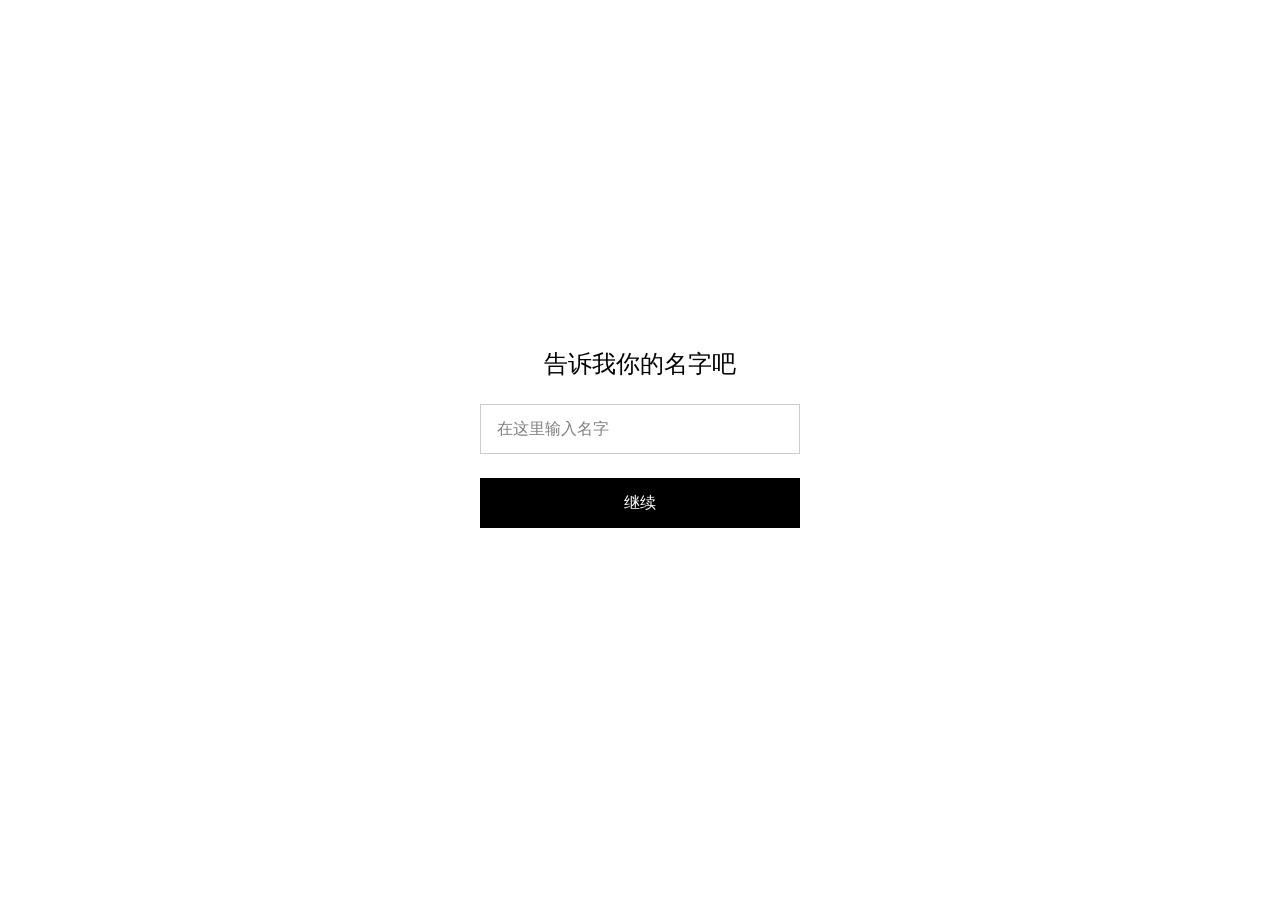
==== index.html @ 6f34867e "Add files via upload" ====
<!DOCTYPE html><html lang="zh-CN" class="T19VSG_variable _8Li5zG_variable h-full antialiased"><head><meta charSet="utf-8"/><meta name="viewport" content="width=device-width, initial-scale=1"/><link rel="preload" href="/_next/static/media/07a39a8a4660cc7c-s.p.0r6juujl39pe6.woff2" as="font" crossorigin="" type="font/woff2"/><link rel="preload" href="/_next/static/media/605ce01b664af129-s.p.0wgildi0cnwt9.woff2" as="font" crossorigin="" type="font/woff2"/><link rel="stylesheet" href="/_next/static/chunks/0nb10jjwovbdj.css" data-precedence="next"/><link rel="preload" as="script" fetchPriority="low" href="/_next/static/chunks/0j1we3cwg31qe.js"/><script src="/_next/static/chunks/1cuyxw6v18rxx.js" async=""></script><script src="/_next/static/chunks/39_j1bdzreq0m.js" async=""></script><script src="/_next/static/chunks/turbopack-2u1d16houkiyo.js" async=""></script><script src="/_next/static/chunks/3qfy96eoyh-ek.js" async=""></script><script src="/_next/static/chunks/3_pn-09oglh6g.js" async=""></script><title>一点纪念</title><meta name="description" content="一份小小的纪念。"/><link rel="icon" href="/favicon.ico?favicon.117ezoe8m31dk.ico" sizes="48x48" type="image/x-icon"/><meta name="next-size-adjust" content=""/><script src="/_next/static/chunks/0cz1d0mv5g_q7.js" noModule=""></script></head><body class="min-h-full flex flex-col"><div hidden=""><!--$--><!--/$--></div><main class="flex min-h-screen items-center justify-center bg-white px-6 text-black"><div class="flex w-full max-w-xs flex-col gap-6"><form class="flex flex-col gap-6"><h1 class="text-center text-2xl">告诉我你的名字吧</h1><input type="text" aria-label="你的名字" placeholder="在这里输入名字" class="w-full rounded-none border border-black/20 px-4 py-3 text-base" value=""/><button type="submit" class="border border-black bg-black px-4 py-3 text-base text-white">继续</button></form><p class="whitespace-pre-wrap text-base leading-8"></p></div></main><!--$--><!--/$--><script id="_R_">(globalThis["TURBOPACK"] || (globalThis["TURBOPACK"] = [])).push({"otherChunks":["static/chunks/0j1we3cwg31qe.js","static/chunks/1cuyxw6v18rxx.js","static/chunks/39_j1bdzreq0m.js"],"runtimeModuleIds":[94553]});</script><script src="/_next/static/chunks/0j1we3cwg31qe.js" async=""></script><script>(self.__next_f=self.__next_f||[]).push([0])</script><script>self.__next_f.push([1,"1:\"$Sreact.fragment\"\n2:\"/_next/static/chunks/3qfy96eoyh-ek.js\"\n3:I[39756,[\"$2\"],\"default\"]\n4:I[37457,[\"$2\"],\"default\"]\n6:I[47257,[\"$2\"],\"ClientPageRoot\"]\n7:\"/_next/static/chunks/3_pn-09oglh6g.js\"\n8:I[52683,[\"$2\",\"$7\"],\"default\"]\nb:I[97367,[\"$2\"],\"OutletBoundary\"]\nc:\"$Sreact.suspense\"\ne:\"ViewportBoundary\"\nf:I[97367,[\"$2\"],\"$e\"]\n11:\"MetadataBoundary\"\n12:I[97367,[\"$2\"],\"$11\"]\n14:I[68027,[\"$2\"],\"default\",1]\n:HL[\"/_next/static/chunks/0nb10jjwovbdj.css\",\"style\"]\n:HL[\"/_next/static/media/07a39a8a4660cc7c-s.p.0r6juujl39pe6.woff2\",\"font\",{\"crossOrigin\":\"\",\"type\":\"font/woff2\"}]\n:HL[\"/_next/static/media/605ce01b664af129-s.p.0wgildi0cnwt9.woff2\",\"font\",{\"crossOrigin\":\"\",\"type\":\"font/woff2\"}]\n5:[[\"children\",{\"s\":\"__PAGE__\",\"h\":512,\"d\":{\"r\":[\"$\",\"$1\",\"c\",{\"children\":[[\"$\",\"$L6\",null,{\"Component\":\"$8\",\"serverProvidedParams\":{\"searchParams\":{},\"params\":{},\"promises\":[\"$@9\",\"$@a\"]}}],[[\"$\",\"script\",\"script-0\",{\"src\":\"/_next/static/chunks/3_pn-09oglh6g.js\",\"async\":true,\"nonce\":\"$undefined\"}]],[\"$\",\"$Lb\",null,{\"children\":[\"$\",\"$c\",null,{\"name\":\"Next.MetadataOutlet\",\"children\":\"$@d\"}]}]]}],\"p\":false,\"v\":null}}]]\n0:{\"P\":null,\"c\":[\"\",\"\"],\"q\":\"\",\"i\":false,\"t\":{\"t\":{\"s\":\"\",\"h\":528,\"d\":{\"r\":[\"$\",\"$1\",\"c\",{\"children\":[[[\"$\",\"link\",\"0\",{\"rel\":\"stylesheet\",\"href\":\"/_next/static/chunks/0nb10jjwovbdj.css\",\"precedence\":\"next\",\"crossOrigin\":\"$undefined\",\"nonce\":\"$undefined\"}],[\"$\",\"script\",\"script-0\",{\"src\":\"/_next/static/chunks/3qfy96eoyh-ek.js\",\"async\":true,\"nonce\":\"$undefined\"}]],[\"$\",\"html\",null,{\"lang\":\"zh-CN\",\"className\":\"T19VSG_variable _8Li5zG_variable h-full antialiased\",\"children\":[\"$\",\"body\",null,{\"className\":\"min-h-full flex flex-col\",\"children\":[\"$\",\"$L3\",null,{\"parallelRouterKey\":\"children\",\"error\":\"$undefined\",\"errorStyles\":\"$undefined\",\"errorScripts\":\"$undefined\",\"template\":[\"$\",\"$L4\",null,{}],\"templateStyles\":\"$undefined\",\"templateScripts\":\"$undefined\",\"notFound\":[[[\"$\",\"title\",null,{\"children\":\"404: This page could not be found.\"}],[\"$\",\"div\",null,{\"style\":{\"fontFamily\":\"system-ui,\\\"Segoe UI\\\",Roboto,Helvetica,Arial,sans-serif,\\\"Apple Color Emoji\\\",\\\"Segoe UI Emoji\\\"\",\"height\":\"100vh\",\"textAlign\":\"center\",\"display\":\"flex\",\"flexDirection\":\"column\",\"alignItems\":\"center\",\"justifyContent\":\"center\"},\"children\":[\"$\",\"div\",null,{\"children\":[[\"$\",\"style\",null,{\"dangerouslySetInnerHTML\":{\"__html\":\"body{color:#000;background:#fff;margin:0}.next-error-h1{border-right:1px solid rgba(0,0,0,.3)}@media (prefers-color-scheme:dark){body{color:#fff;background:#000}.next-error-h1{border-right:1px solid rgba(255,255,255,.3)}}\"}}],[\"$\",\"h1\",null,{\"className\":\"next-error-h1\",\"style\":{\"display\":\"inline-block\",\"margin\":\"0 20px 0 0\",\"padding\":\"0 23px 0 0\",\"fontSize\":24,\"fontWeight\":500,\"verticalAlign\":\"top\",\"lineHeight\":\"49px\"},\"children\":404}],[\"$\",\"div\",null,{\"style\":{\"display\":\"inline-block\"},\"children\":[\"$\",\"h2\",null,{\"style\":{\"fontSize\":14,\"fontWeight\":400,\"lineHeight\":\"49px\",\"margin\":0},\"children\":\"This page could not be found.\"}]}]]}]}]],[]],\"forbidden\":\"$undefined\",\"unauthorized\":\"$undefined\"}]}]}]]}],\"p\":false,\"v\":null},\"c\":\"$Q5\"},\"h\":{\"r\":[\"$\",\"$1\",\"h\",{\"children\":[null,[\"$\",\"$Lf\",null,{\"children\":\"$L10\"}],[\"$\",\"$L12\",null,{\"children\":[[\"$\",\"div\",null,{\"hidden\":true,\"children\":[\"$\",\"$c\",null,{\"name\":\"Next.Metadata\",\"children\":\"$L13\"}]}],null]}],[\"$\",\"meta\",null,{\"name\":\"next-size-adjust\",\"content\":\"\"}]]}],\"p\":false,\"v\":null}},\"m\":\"$undefined\",\"G\":[\"$14\",[[\"$\",\"link\",\"0\",{\"rel\":\"stylesheet\",\"href\":\"/_next/static/chunks/0nb10jjwovbdj.css\",\"precedence\":\"next\",\"crossOrigin\":\"$undefined\",\"nonce\":\"$undefined\"}]]],\"S\":true,\"r\":\"$undefined\",\"s\":\"$undefined\",\"a\":\"$undefined\",\"l\":\"$undefined\",\"p\":\"$undefined\",\"d\":\"$undefined\",\"b\":\"Ra5jTIZ5QrJ4b23A9ahGa\"}\n9:{}\na:\"$5:0:1:d:r:props:children:0:props:serverProvidedParams:params\"\n10:[[\"$\",\"meta\",\"0\",{\"charSet\":\"utf-8\"}],[\"$\",\"meta\",\"1\",{\"name\":\"viewport\",\"content\":\"width=device-width, initial-scale=1\"}]]\n15:I[27201,[\"$2\"],\"IconMark\"]\nd:null\n13:[[\"$\",\"title\",\"0\",{\"children\":\"一点纪念\"}],[\"$\",\"meta\",\"1\",{\"name\":\"description\",\"content\":\"一份小小的纪念。\"}],[\"$\",\"link\",\"2\",{\"rel\":\"icon\",\"href\":\"/favicon.ico?favicon.117ezoe8m31dk.ico\",\"sizes\":\"48x48\",\"type\":\"image/x-icon\"}],[\"$\",\"$L15\",\"3\",{}]]\n"])</script></body></html>
---- _next/static/chunks/0nb10jjwovbdj.css ----
@font-face{font-family:Geist;font-style:normal;font-weight:100 900;font-display:swap;src:url(../media/4f6667dd39116621-s.3p2_lha1f2xer.woff2)format("woff2");unicode-range:U+460-52F,U+1C80-1C8A,U+20B4,U+2DE0-2DFF,U+A640-A69F,U+FE2E-FE2F}@font-face{font-family:Geist;font-style:normal;font-weight:100 900;font-display:swap;src:url(../media/07935285219a259d-s.1qq4vpdcun5oj.woff2)format("woff2");unicode-range:U+301,U+400-45F,U+490-491,U+4B0-4B1,U+2116}@font-face{font-family:Geist;font-style:normal;font-weight:100 900;font-display:swap;src:url(../media/f58031ded4338640-s.390ncx5urfkfu.woff2)format("woff2");unicode-range:U+102-103,U+110-111,U+128-129,U+168-169,U+1A0-1A1,U+1AF-1B0,U+300-301,U+303-304,U+308-309,U+323,U+329,U+1EA0-1EF9,U+20AB}@font-face{font-family:Geist;font-style:normal;font-weight:100 900;font-display:swap;src:url(../media/77814b00d5ca94a4-s.21jp631_3pja2.woff2)format("woff2");unicode-range:U+100-2BA,U+2BD-2C5,U+2C7-2CC,U+2CE-2D7,U+2DD-2FF,U+304,U+308,U+329,U+1D00-1DBF,U+1E00-1E9F,U+1EF2-1EFF,U+2020,U+20A0-20AB,U+20AD-20C4,U+2113,U+2C60-2C7F,U+A720-A7FF}@font-face{font-family:Geist;font-style:normal;font-weight:100 900;font-display:swap;src:url(../media/605ce01b664af129-s.p.0wgildi0cnwt9.woff2)format("woff2");unicode-range:U+??,U+131,U+152-153,U+2BB-2BC,U+2C6,U+2DA,U+2DC,U+304,U+308,U+329,U+2000-206F,U+20AC,U+2122,U+2191,U+2193,U+2212,U+2215,U+FEFF,U+FFFD}@font-face{font-family:Geist Fallback;src:local(Arial);ascent-override:95.94%;descent-override:28.16%;line-gap-override:0.0%;size-adjust:104.76%}.T19VSG_className{font-family:Geist,Geist Fallback;font-style:normal}.T19VSG_variable{--font-geist-sans:"Geist", "Geist Fallback"}
@font-face{font-family:Geist Mono;font-style:normal;font-weight:100 900;font-display:swap;src:url(../media/b0c6b664fd57c2c6-s.31988l_ccedte.woff2)format("woff2");unicode-range:U+460-52F,U+1C80-1C8A,U+20B4,U+2DE0-2DFF,U+A640-A69F,U+FE2E-FE2F}@font-face{font-family:Geist Mono;font-style:normal;font-weight:100 900;font-display:swap;src:url(../media/6e342921ee4dcd9d-s.2tuy5pz7dlieh.woff2)format("woff2");unicode-range:U+301,U+400-45F,U+490-491,U+4B0-4B1,U+2116}@font-face{font-family:Geist Mono;font-style:normal;font-weight:100 900;font-display:swap;src:url(../media/2bb852295097cd96-s.2dbetqa9o8jxf.woff2)format("woff2");unicode-range:U+2000-2001,U+2004-2008,U+200A,U+23B8-23BD,U+2500-259F}@font-face{font-family:Geist Mono;font-style:normal;font-weight:100 900;font-display:swap;src:url(../media/9eb5a876700c0028-s.1uyisp29ctx0d.woff2)format("woff2");unicode-range:U+102-103,U+110-111,U+128-129,U+168-169,U+1A0-1A1,U+1AF-1B0,U+300-301,U+303-304,U+308-309,U+323,U+329,U+1EA0-1EF9,U+20AB}@font-face{font-family:Geist Mono;font-style:normal;font-weight:100 900;font-display:swap;src:url(../media/2a04751c893bf294-s.1rgnod-3esatf.woff2)format("woff2");unicode-range:U+100-2BA,U+2BD-2C5,U+2C7-2CC,U+2CE-2D7,U+2DD-2FF,U+304,U+308,U+329,U+1D00-1DBF,U+1E00-1E9F,U+1EF2-1EFF,U+2020,U+20A0-20AB,U+20AD-20C4,U+2113,U+2C60-2C7F,U+A720-A7FF}@font-face{font-family:Geist Mono;font-style:normal;font-weight:100 900;font-display:swap;src:url(../media/07a39a8a4660cc7c-s.p.0r6juujl39pe6.woff2)format("woff2");unicode-range:U+??,U+131,U+152-153,U+2BB-2BC,U+2C6,U+2DA,U+2DC,U+304,U+308,U+329,U+2000-206F,U+20AC,U+2122,U+2191,U+2193,U+2212,U+2215,U+FEFF,U+FFFD}@font-face{font-family:Geist Mono Fallback;src:local(Arial);ascent-override:74.67%;descent-override:21.92%;line-gap-override:0.0%;size-adjust:134.59%}._8Li5zG_className{font-family:Geist Mono,Geist Mono Fallback;font-style:normal}._8Li5zG_variable{--font-geist-mono:"Geist Mono", "Geist Mono Fallback"}
@layer properties{@supports (((-webkit-hyphens:none)) and (not (margin-trim:inline))) or ((-moz-orient:inline) and (not (color:rgb(from red r g b)))){*,:before,:after,::backdrop{--tw-border-style:solid;--tw-leading:initial}}}@layer theme{:root,:host{--color-black:#000;--color-white:#fff;--spacing:.25rem;--container-xs:20rem;--text-base:1rem;--text-base--line-height:calc(1.5 / 1);--text-2xl:1.5rem;--text-2xl--line-height:calc(2 / 1.5);--default-font-family:var(--font-geist-sans);--default-mono-font-family:var(--font-geist-mono)}}@layer base{*,:after,:before,::backdrop{box-sizing:border-box;border:0 solid;margin:0;padding:0}::file-selector-button{box-sizing:border-box;border:0 solid;margin:0;padding:0}html,:host{-webkit-text-size-adjust:100%;tab-size:4;line-height:1.5;font-family:var(--default-font-family,-apple-system, BlinkMacSystemFont, "Segoe UI", Roboto, "Helvetica Neue", "Noto Sans", Arial, sans-serif, "Apple Color Emoji", "Segoe UI Emoji", "Segoe UI Symbol", "Noto Color Emoji");font-feature-settings:var(--default-font-feature-settings,normal);font-variation-settings:var(--default-font-variation-settings,normal);-webkit-tap-highlight-color:transparent}hr{height:0;color:inherit;border-top-width:1px}abbr:where([title]){-webkit-text-decoration:underline dotted;text-decoration:underline dotted}h1,h2,h3,h4,h5,h6{font-size:inherit;font-weight:inherit}a{color:inherit;-webkit-text-decoration:inherit;-webkit-text-decoration:inherit;-webkit-text-decoration:inherit;-webkit-text-decoration:inherit;text-decoration:inherit}b,strong{font-weight:bolder}code,kbd,samp,pre{font-family:var(--default-mono-font-family,ui-monospace, SFMono-Regular, Menlo, Monaco, Consolas, "Liberation Mono", "Courier New", monospace);font-feature-settings:var(--default-mono-font-feature-settings,normal);font-variation-settings:var(--default-mono-font-variation-settings,normal);font-size:1em}small{font-size:80%}sub,sup{vertical-align:baseline;font-size:75%;line-height:0;position:relative}sub{bottom:-.25em}sup{top:-.5em}table{text-indent:0;border-color:inherit;border-collapse:collapse}:-moz-focusring:where(:not(iframe)){outline:auto}progress{vertical-align:baseline}summary{display:list-item}ol,ul,menu{list-style:none}img,svg,video,canvas,audio,iframe,embed,object{vertical-align:middle;display:block}img,video{max-width:100%;height:auto}button,input,select,optgroup,textarea{font:inherit;font-feature-settings:inherit;font-variation-settings:inherit;letter-spacing:inherit;color:inherit;opacity:1;background-color:#0000;border-radius:0}::file-selector-button{font:inherit;font-feature-settings:inherit;font-variation-settings:inherit;letter-spacing:inherit;color:inherit;opacity:1;background-color:#0000;border-radius:0}:where(select:is([multiple],[size])) optgroup{font-weight:bolder}:where(select:is([multiple],[size])) optgroup option{padding-inline-start:20px}::file-selector-button{margin-inline-end:4px}::placeholder{opacity:1}@supports (not ((-webkit-appearance:-apple-pay-button))) or (contain-intrinsic-size:1px){::placeholder{color:currentColor}@supports (color:color-mix(in lab, red, red)){::placeholder{color:color-mix(in oklab, currentcolor 50%, transparent)}}}textarea{resize:vertical}::-webkit-search-decoration{-webkit-appearance:none}::-webkit-date-and-time-value{min-height:1lh;text-align:inherit}::-webkit-datetime-edit{display:inline-flex}::-webkit-datetime-edit-fields-wrapper{padding:0}::-webkit-datetime-edit{padding-block:0}::-webkit-datetime-edit-year-field{padding-block:0}::-webkit-datetime-edit-month-field{padding-block:0}::-webkit-datetime-edit-day-field{padding-block:0}::-webkit-datetime-edit-hour-field{padding-block:0}::-webkit-datetime-edit-minute-field{padding-block:0}::-webkit-datetime-edit-second-field{padding-block:0}::-webkit-datetime-edit-millisecond-field{padding-block:0}::-webkit-datetime-edit-meridiem-field{padding-block:0}::-webkit-calendar-picker-indicator{line-height:1}:-moz-ui-invalid{box-shadow:none}button,input:where([type=button],[type=reset],[type=submit]){appearance:button}::file-selector-button{appearance:button}::-webkit-inner-spin-button{height:auto}::-webkit-outer-spin-button{height:auto}[hidden]:where(:not([hidden=until-found])){display:none!important}}@layer components;@layer utilities{.flex{display:flex}.h-full{height:100%}.min-h-full{min-height:100%}.min-h-screen{min-height:100vh}.w-full{width:100%}.max-w-xs{max-width:var(--container-xs)}.flex-col{flex-direction:column}.items-center{align-items:center}.justify-center{justify-content:center}.gap-6{gap:calc(var(--spacing) * 6)}.rounded-none{border-radius:0}.border{border-style:var(--tw-border-style);border-width:1px}.border-black{border-color:var(--color-black)}.border-black\/20{border-color:#0003}@supports (color:color-mix(in lab, red, red)){.border-black\/20{border-color:color-mix(in oklab, var(--color-black) 20%, transparent)}}.bg-black{background-color:var(--color-black)}.bg-white{background-color:var(--color-white)}.px-4{padding-inline:calc(var(--spacing) * 4)}.px-6{padding-inline:calc(var(--spacing) * 6)}.py-3{padding-block:calc(var(--spacing) * 3)}.text-center{text-align:center}.text-2xl{font-size:var(--text-2xl);line-height:var(--tw-leading,var(--text-2xl--line-height))}.text-base{font-size:var(--text-base);line-height:var(--tw-leading,var(--text-base--line-height))}.leading-8{--tw-leading:calc(var(--spacing) * 8);line-height:calc(var(--spacing) * 8)}.whitespace-pre-wrap{white-space:pre-wrap}.text-black{color:var(--color-black)}.text-white{color:var(--color-white)}.antialiased{-webkit-font-smoothing:antialiased;-moz-osx-font-smoothing:grayscale}}:root{--background:#fff;--foreground:#171717}@media (prefers-color-scheme:dark){:root{--background:#0a0a0a;--foreground:#ededed}}body{background:var(--background);color:var(--foreground);font-family:Arial,Helvetica,sans-serif}@property --tw-border-style{syntax:"*";inherits:false;initial-value:solid}@property --tw-leading{syntax:"*";inherits:false}
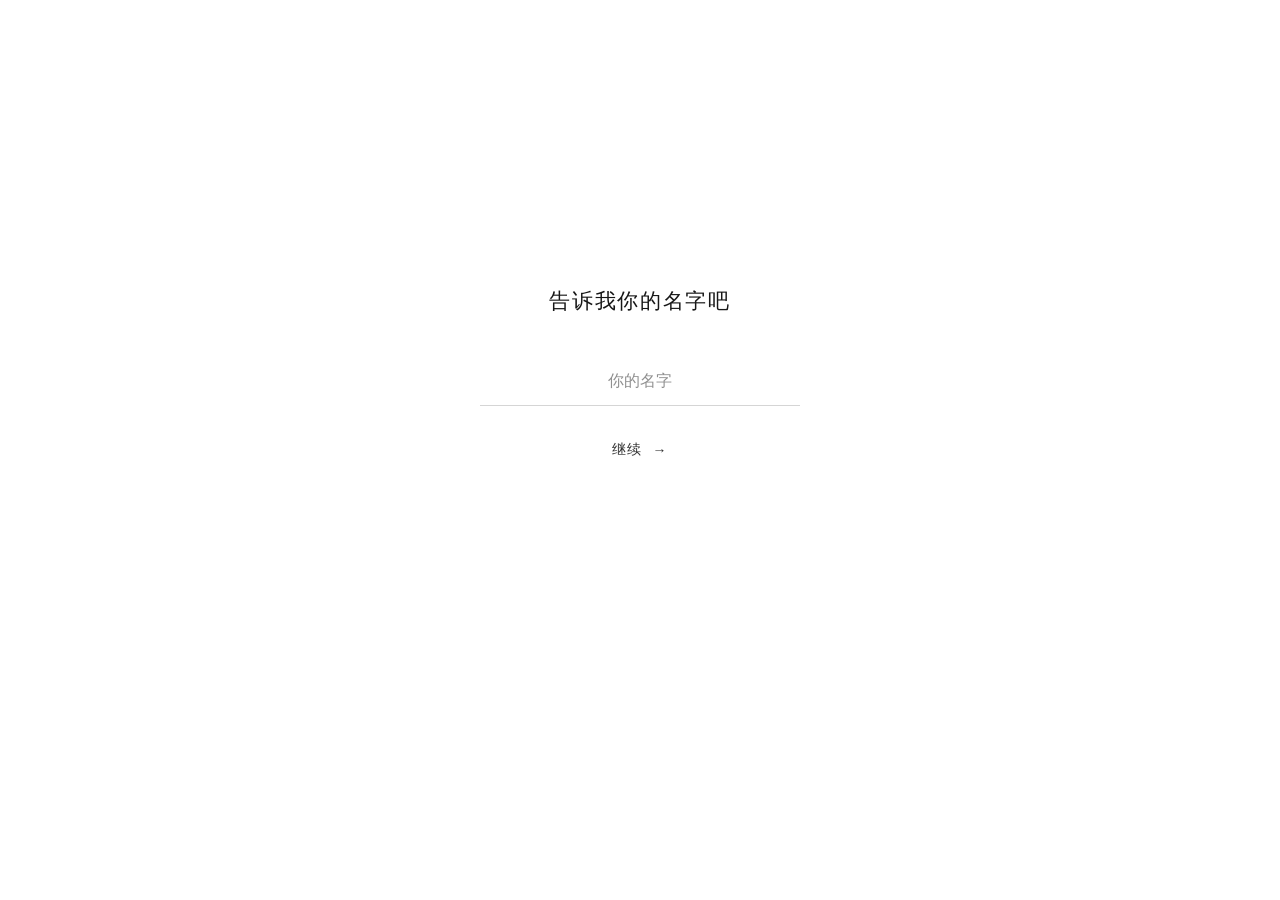
==== commit d59d467c: "Update letter and Duomi surprise" ====
--- a/index.html
+++ b/index.html
@@ -1 +1 @@
-<!DOCTYPE html><html lang="zh-CN" class="T19VSG_variable _8Li5zG_variable h-full antialiased"><head><meta charSet="utf-8"/><meta name="viewport" content="width=device-width, initial-scale=1"/><link rel="preload" href="/_next/static/media/07a39a8a4660cc7c-s.p.0r6juujl39pe6.woff2" as="font" crossorigin="" type="font/woff2"/><link rel="preload" href="/_next/static/media/605ce01b664af129-s.p.0wgildi0cnwt9.woff2" as="font" crossorigin="" type="font/woff2"/><link rel="stylesheet" href="/_next/static/chunks/0nb10jjwovbdj.css" data-precedence="next"/><link rel="preload" as="script" fetchPriority="low" href="/_next/static/chunks/0j1we3cwg31qe.js"/><script src="/_next/static/chunks/1cuyxw6v18rxx.js" async=""></script><script src="/_next/static/chunks/39_j1bdzreq0m.js" async=""></script><script src="/_next/static/chunks/turbopack-2u1d16houkiyo.js" async=""></script><script src="/_next/static/chunks/3qfy96eoyh-ek.js" async=""></script><script src="/_next/static/chunks/3_pn-09oglh6g.js" async=""></script><title>一点纪念</title><meta name="description" content="一份小小的纪念。"/><link rel="icon" href="/favicon.ico?favicon.117ezoe8m31dk.ico" sizes="48x48" type="image/x-icon"/><meta name="next-size-adjust" content=""/><script src="/_next/static/chunks/0cz1d0mv5g_q7.js" noModule=""></script></head><body class="min-h-full flex flex-col"><div hidden=""><!--$--><!--/$--></div><main class="flex min-h-screen items-center justify-center bg-white px-6 text-black"><div class="flex w-full max-w-xs flex-col gap-6"><form class="flex flex-col gap-6"><h1 class="text-center text-2xl">告诉我你的名字吧</h1><input type="text" aria-label="你的名字" placeholder="在这里输入名字" class="w-full rounded-none border border-black/20 px-4 py-3 text-base" value=""/><button type="submit" class="border border-black bg-black px-4 py-3 text-base text-white">继续</button></form><p class="whitespace-pre-wrap text-base leading-8"></p></div></main><!--$--><!--/$--><script id="_R_">(globalThis["TURBOPACK"] || (globalThis["TURBOPACK"] = [])).push({"otherChunks":["static/chunks/0j1we3cwg31qe.js","static/chunks/1cuyxw6v18rxx.js","static/chunks/39_j1bdzreq0m.js"],"runtimeModuleIds":[94553]});</script><script src="/_next/static/chunks/0j1we3cwg31qe.js" async=""></script><script>(self.__next_f=self.__next_f||[]).push([0])</script><script>self.__next_f.push([1,"1:\"$Sreact.fragment\"\n2:\"/_next/static/chunks/3qfy96eoyh-ek.js\"\n3:I[39756,[\"$2\"],\"default\"]\n4:I[37457,[\"$2\"],\"default\"]\n6:I[47257,[\"$2\"],\"ClientPageRoot\"]\n7:\"/_next/static/chunks/3_pn-09oglh6g.js\"\n8:I[52683,[\"$2\",\"$7\"],\"default\"]\nb:I[97367,[\"$2\"],\"OutletBoundary\"]\nc:\"$Sreact.suspense\"\ne:\"ViewportBoundary\"\nf:I[97367,[\"$2\"],\"$e\"]\n11:\"MetadataBoundary\"\n12:I[97367,[\"$2\"],\"$11\"]\n14:I[68027,[\"$2\"],\"default\",1]\n:HL[\"/_next/static/chunks/0nb10jjwovbdj.css\",\"style\"]\n:HL[\"/_next/static/media/07a39a8a4660cc7c-s.p.0r6juujl39pe6.woff2\",\"font\",{\"crossOrigin\":\"\",\"type\":\"font/woff2\"}]\n:HL[\"/_next/static/media/605ce01b664af129-s.p.0wgildi0cnwt9.woff2\",\"font\",{\"crossOrigin\":\"\",\"type\":\"font/woff2\"}]\n5:[[\"children\",{\"s\":\"__PAGE__\",\"h\":512,\"d\":{\"r\":[\"$\",\"$1\",\"c\",{\"children\":[[\"$\",\"$L6\",null,{\"Component\":\"$8\",\"serverProvidedParams\":{\"searchParams\":{},\"params\":{},\"promises\":[\"$@9\",\"$@a\"]}}],[[\"$\",\"script\",\"script-0\",{\"src\":\"/_next/static/chunks/3_pn-09oglh6g.js\",\"async\":true,\"nonce\":\"$undefined\"}]],[\"$\",\"$Lb\",null,{\"children\":[\"$\",\"$c\",null,{\"name\":\"Next.MetadataOutlet\",\"children\":\"$@d\"}]}]]}],\"p\":false,\"v\":null}}]]\n0:{\"P\":null,\"c\":[\"\",\"\"],\"q\":\"\",\"i\":false,\"t\":{\"t\":{\"s\":\"\",\"h\":528,\"d\":{\"r\":[\"$\",\"$1\",\"c\",{\"children\":[[[\"$\",\"link\",\"0\",{\"rel\":\"stylesheet\",\"href\":\"/_next/static/chunks/0nb10jjwovbdj.css\",\"precedence\":\"next\",\"crossOrigin\":\"$undefined\",\"nonce\":\"$undefined\"}],[\"$\",\"script\",\"script-0\",{\"src\":\"/_next/static/chunks/3qfy96eoyh-ek.js\",\"async\":true,\"nonce\":\"$undefined\"}]],[\"$\",\"html\",null,{\"lang\":\"zh-CN\",\"className\":\"T19VSG_variable _8Li5zG_variable h-full antialiased\",\"children\":[\"$\",\"body\",null,{\"className\":\"min-h-full flex flex-col\",\"children\":[\"$\",\"$L3\",null,{\"parallelRouterKey\":\"children\",\"error\":\"$undefined\",\"errorStyles\":\"$undefined\",\"errorScripts\":\"$undefined\",\"template\":[\"$\",\"$L4\",null,{}],\"templateStyles\":\"$undefined\",\"templateScripts\":\"$undefined\",\"notFound\":[[[\"$\",\"title\",null,{\"children\":\"404: This page could not be found.\"}],[\"$\",\"div\",null,{\"style\":{\"fontFamily\":\"system-ui,\\\"Segoe UI\\\",Roboto,Helvetica,Arial,sans-serif,\\\"Apple Color Emoji\\\",\\\"Segoe UI Emoji\\\"\",\"height\":\"100vh\",\"textAlign\":\"center\",\"display\":\"flex\",\"flexDirection\":\"column\",\"alignItems\":\"center\",\"justifyContent\":\"center\"},\"children\":[\"$\",\"div\",null,{\"children\":[[\"$\",\"style\",null,{\"dangerouslySetInnerHTML\":{\"__html\":\"body{color:#000;background:#fff;margin:0}.next-error-h1{border-right:1px solid rgba(0,0,0,.3)}@media (prefers-color-scheme:dark){body{color:#fff;background:#000}.next-error-h1{border-right:1px solid rgba(255,255,255,.3)}}\"}}],[\"$\",\"h1\",null,{\"className\":\"next-error-h1\",\"style\":{\"display\":\"inline-block\",\"margin\":\"0 20px 0 0\",\"padding\":\"0 23px 0 0\",\"fontSize\":24,\"fontWeight\":500,\"verticalAlign\":\"top\",\"lineHeight\":\"49px\"},\"children\":404}],[\"$\",\"div\",null,{\"style\":{\"display\":\"inline-block\"},\"children\":[\"$\",\"h2\",null,{\"style\":{\"fontSize\":14,\"fontWeight\":400,\"lineHeight\":\"49px\",\"margin\":0},\"children\":\"This page could not be found.\"}]}]]}]}]],[]],\"forbidden\":\"$undefined\",\"unauthorized\":\"$undefined\"}]}]}]]}],\"p\":false,\"v\":null},\"c\":\"$Q5\"},\"h\":{\"r\":[\"$\",\"$1\",\"h\",{\"children\":[null,[\"$\",\"$Lf\",null,{\"children\":\"$L10\"}],[\"$\",\"$L12\",null,{\"children\":[[\"$\",\"div\",null,{\"hidden\":true,\"children\":[\"$\",\"$c\",null,{\"name\":\"Next.Metadata\",\"children\":\"$L13\"}]}],null]}],[\"$\",\"meta\",null,{\"name\":\"next-size-adjust\",\"content\":\"\"}]]}],\"p\":false,\"v\":null}},\"m\":\"$undefined\",\"G\":[\"$14\",[[\"$\",\"link\",\"0\",{\"rel\":\"stylesheet\",\"href\":\"/_next/static/chunks/0nb10jjwovbdj.css\",\"precedence\":\"next\",\"crossOrigin\":\"$undefined\",\"nonce\":\"$undefined\"}]]],\"S\":true,\"r\":\"$undefined\",\"s\":\"$undefined\",\"a\":\"$undefined\",\"l\":\"$undefined\",\"p\":\"$undefined\",\"d\":\"$undefined\",\"b\":\"Ra5jTIZ5QrJ4b23A9ahGa\"}\n9:{}\na:\"$5:0:1:d:r:props:children:0:props:serverProvidedParams:params\"\n10:[[\"$\",\"meta\",\"0\",{\"charSet\":\"utf-8\"}],[\"$\",\"meta\",\"1\",{\"name\":\"viewport\",\"content\":\"width=device-width, initial-scale=1\"}]]\n15:I[27201,[\"$2\"],\"IconMark\"]\nd:null\n13:[[\"$\",\"title\",\"0\",{\"children\":\"一点纪念\"}],[\"$\",\"meta\",\"1\",{\"name\":\"description\",\"content\":\"一份小小的纪念。\"}],[\"$\",\"link\",\"2\",{\"rel\":\"icon\",\"href\":\"/favicon.ico?favicon.117ezoe8m31dk.ico\",\"sizes\":\"48x48\",\"type\":\"image/x-icon\"}],[\"$\",\"$L15\",\"3\",{}]]\n"])</script></body></html>+<!DOCTYPE html><html lang="zh-CN" class="h-full antialiased"><head><meta charSet="utf-8"/><meta name="viewport" content="width=device-width, initial-scale=1"/><link rel="stylesheet" href="/_next/static/chunks/2hrgrsc7f7yz_.css" data-precedence="next"/><link rel="preload" as="script" fetchPriority="low" href="/_next/static/chunks/0j1we3cwg31qe.js"/><script src="/_next/static/chunks/1cuyxw6v18rxx.js" async=""></script><script src="/_next/static/chunks/39_j1bdzreq0m.js" async=""></script><script src="/_next/static/chunks/turbopack-2u1d16houkiyo.js" async=""></script><script src="/_next/static/chunks/3qfy96eoyh-ek.js" async=""></script><script src="/_next/static/chunks/017lk149igepl.js" async=""></script><title>一点纪念</title><meta name="description" content="一份小小的纪念。"/><link rel="shortcut icon" href="/letter-icon.svg"/><link rel="icon" href="/favicon.ico?favicon.117ezoe8m31dk.ico" sizes="48x48" type="image/x-icon"/><link rel="icon" href="/letter-icon.svg"/><script src="/_next/static/chunks/0cz1d0mv5g_q7.js" noModule=""></script></head><body class="min-h-full flex flex-col"><div hidden=""><!--$--><!--/$--></div><main class="entrance-page"><div class="entrance-position"><form class="entrance-form " aria-busy="false"><h1 class="entrance-title">告诉我你的名字吧</h1><input class="name-input" type="text" aria-label="你的名字" placeholder="你的名字" autoComplete="off" enterKeyHint="go" name="visitor-name" value=""/><button class="continue-button" type="submit"><span>继续</span><span class="continue-arrow" aria-hidden="true">→</span></button></form><p id="name-hint" class="name-hint" role="status"></p></div></main><!--$--><!--/$--><script id="_R_">(globalThis["TURBOPACK"] || (globalThis["TURBOPACK"] = [])).push({"otherChunks":["static/chunks/0j1we3cwg31qe.js","static/chunks/1cuyxw6v18rxx.js","static/chunks/39_j1bdzreq0m.js"],"runtimeModuleIds":[94553]});</script><script src="/_next/static/chunks/0j1we3cwg31qe.js" async=""></script><script>(self.__next_f=self.__next_f||[]).push([0])</script><script>self.__next_f.push([1,"1:\"$Sreact.fragment\"\n2:\"/_next/static/chunks/3qfy96eoyh-ek.js\"\n3:I[39756,[\"$2\"],\"default\"]\n4:I[37457,[\"$2\"],\"default\"]\n6:I[47257,[\"$2\"],\"ClientPageRoot\"]\n7:\"/_next/static/chunks/017lk149igepl.js\"\n8:I[52683,[\"$2\",\"$7\"],\"default\"]\nb:I[97367,[\"$2\"],\"OutletBoundary\"]\nc:\"$Sreact.suspense\"\ne:\"ViewportBoundary\"\nf:I[97367,[\"$2\"],\"$e\"]\n11:\"MetadataBoundary\"\n12:I[97367,[\"$2\"],\"$11\"]\n14:I[68027,[\"$2\"],\"default\",1]\n:HL[\"/_next/static/chunks/2hrgrsc7f7yz_.css\",\"style\"]\n5:[[\"children\",{\"s\":\"__PAGE__\",\"h\":512,\"d\":{\"r\":[\"$\",\"$1\",\"c\",{\"children\":[[\"$\",\"$L6\",null,{\"Component\":\"$8\",\"serverProvidedParams\":{\"searchParams\":{},\"params\":{},\"promises\":[\"$@9\",\"$@a\"]}}],[[\"$\",\"script\",\"script-0\",{\"src\":\"/_next/static/chunks/017lk149igepl.js\",\"async\":true,\"nonce\":\"$undefined\"}]],[\"$\",\"$Lb\",null,{\"children\":[\"$\",\"$c\",null,{\"name\":\"Next.MetadataOutlet\",\"children\":\"$@d\"}]}]]}],\"p\":false,\"v\":null}}]]\n0:{\"P\":null,\"c\":[\"\",\"\"],\"q\":\"\",\"i\":false,\"t\":{\"t\":{\"s\":\"\",\"h\":528,\"d\":{\"r\":[\"$\",\"$1\",\"c\",{\"children\":[[[\"$\",\"link\",\"0\",{\"rel\":\"stylesheet\",\"href\":\"/_next/static/chunks/2hrgrsc7f7yz_.css\",\"precedence\":\"next\",\"crossOrigin\":\"$undefined\",\"nonce\":\"$undefined\"}],[\"$\",\"script\",\"script-0\",{\"src\":\"/_next/static/chunks/3qfy96eoyh-ek.js\",\"async\":true,\"nonce\":\"$undefined\"}]],[\"$\",\"html\",null,{\"lang\":\"zh-CN\",\"className\":\"h-full antialiased\",\"children\":[\"$\",\"body\",null,{\"className\":\"min-h-full flex flex-col\",\"children\":[\"$\",\"$L3\",null,{\"parallelRouterKey\":\"children\",\"error\":\"$undefined\",\"errorStyles\":\"$undefined\",\"errorScripts\":\"$undefined\",\"template\":[\"$\",\"$L4\",null,{}],\"templateStyles\":\"$undefined\",\"templateScripts\":\"$undefined\",\"notFound\":[[[\"$\",\"title\",null,{\"children\":\"404: This page could not be found.\"}],[\"$\",\"div\",null,{\"style\":{\"fontFamily\":\"system-ui,\\\"Segoe UI\\\",Roboto,Helvetica,Arial,sans-serif,\\\"Apple Color Emoji\\\",\\\"Segoe UI Emoji\\\"\",\"height\":\"100vh\",\"textAlign\":\"center\",\"display\":\"flex\",\"flexDirection\":\"column\",\"alignItems\":\"center\",\"justifyContent\":\"center\"},\"children\":[\"$\",\"div\",null,{\"children\":[[\"$\",\"style\",null,{\"dangerouslySetInnerHTML\":{\"__html\":\"body{color:#000;background:#fff;margin:0}.next-error-h1{border-right:1px solid rgba(0,0,0,.3)}@media (prefers-color-scheme:dark){body{color:#fff;background:#000}.next-error-h1{border-right:1px solid rgba(255,255,255,.3)}}\"}}],[\"$\",\"h1\",null,{\"className\":\"next-error-h1\",\"style\":{\"display\":\"inline-block\",\"margin\":\"0 20px 0 0\",\"padding\":\"0 23px 0 0\",\"fontSize\":24,\"fontWeight\":500,\"verticalAlign\":\"top\",\"lineHeight\":\"49px\"},\"children\":404}],[\"$\",\"div\",null,{\"style\":{\"display\":\"inline-block\"},\"children\":[\"$\",\"h2\",null,{\"style\":{\"fontSize\":14,\"fontWeight\":400,\"lineHeight\":\"49px\",\"margin\":0},\"children\":\"This page could not be found.\"}]}]]}]}]],[]],\"forbidden\":\"$undefined\",\"unauthorized\":\"$undefined\"}]}]}]]}],\"p\":false,\"v\":null},\"c\":\"$Q5\"},\"h\":{\"r\":[\"$\",\"$1\",\"h\",{\"children\":[null,[\"$\",\"$Lf\",null,{\"children\":\"$L10\"}],[\"$\",\"$L12\",null,{\"children\":[[\"$\",\"div\",null,{\"hidden\":true,\"children\":[\"$\",\"$c\",null,{\"name\":\"Next.Metadata\",\"children\":\"$L13\"}]}],null]}],null]}],\"p\":false,\"v\":null}},\"m\":\"$undefined\",\"G\":[\"$14\",[[\"$\",\"link\",\"0\",{\"rel\":\"stylesheet\",\"href\":\"/_next/static/chunks/2hrgrsc7f7yz_.css\",\"precedence\":\"next\",\"crossOrigin\":\"$undefined\",\"nonce\":\"$undefined\"}]]],\"S\":true,\"r\":\"$undefined\",\"s\":\"$undefined\",\"a\":\"$undefined\",\"l\":\"$undefined\",\"p\":\"$undefined\",\"d\":\"$undefined\",\"b\":\"x_h1Tw3NDFTfKvGRWCG79\"}\n9:{}\na:\"$5:0:1:d:r:props:children:0:props:serverProvidedParams:params\"\n10:[[\"$\",\"meta\",\"0\",{\"charSet\":\"utf-8\"}],[\"$\",\"meta\",\"1\",{\"name\":\"viewport\",\"content\":\"width=device-width, initial-scale=1\"}]]\n15:I[27201,[\"$2\"],\"IconMark\"]\nd:null\n13:[[\"$\",\"title\",\"0\",{\"children\":\"一点纪念\"}],[\"$\",\"meta\",\"1\",{\"name\":\"description\",\"content\":\"一份小小的纪念。\"}],[\"$\",\"link\",\"2\",{\"rel\":\"shortcut icon\",\"href\":\"/letter-icon.svg\"}],[\"$\",\"link\",\"3\",{\"rel\":\"icon\",\"href\":\"/favicon.ico?favicon.117ezoe8m31dk.ico\",\"sizes\":\"48x48\",\"type\":\"image/x-icon\"}],[\"$\",\"link\",\"4\",{\"rel\":\"icon\",\"href\":\"/letter-icon.svg\"}],[\"$\",\"$L15\",\"5\",{}]]\n"])</script></body></html>
--- a/_next/static/chunks/2hrgrsc7f7yz_.css
+++ b/_next/static/chunks/2hrgrsc7f7yz_.css
@@ -0,0 +1 @@
+*{box-sizing:border-box}:root{--background:#fff;--foreground:#171717}body{color:#171717;background:#fff;margin:0;font-family:Arial,Helvetica,sans-serif}.entrance-page{place-items:start center;min-height:100svh;padding:0 24px;display:grid;overflow:hidden}.entrance-position{width:100%;max-width:320px;margin-top:max(48px,44svh - 112px);position:relative}.entrance-form{flex-direction:column;align-items:center;width:100%;display:flex}.entrance-title{letter-spacing:.08em;text-align:center;margin:0 0 40px;font-size:21px;font-weight:400;line-height:1.6}.name-input{color:#171717;text-align:center;background:0 0;border:0;border-bottom:1px solid #d5d5d5;border-radius:0;outline:none;width:100%;min-height:48px;padding:12px 8px;scroll-margin-block:32px;font-size:16px;transition:border-color .2s}.name-input::placeholder{color:#909090}.name-input:focus{border-bottom-color:#333}.continue-button{color:#333;letter-spacing:.08em;cursor:pointer;background:0 0;border:0;justify-content:center;align-items:center;gap:10px;min-width:96px;min-height:48px;margin-top:20px;padding:10px 16px;font-size:14px;transition:opacity .16s;display:inline-flex}.continue-arrow{transition:transform .2s;display:inline-block}@media (hover:hover){.continue-button:hover .continue-arrow{transform:translate(4px)}}.continue-button:active{opacity:.5}.continue-button:focus-visible{outline-offset:3px;outline:1px solid #777}.continue-button:disabled{cursor:default}.name-hint{color:#666;text-align:center;width:100%;margin-top:12px;font-size:13px;line-height:1.6;position:absolute;top:100%}.letter-page{justify-content:center;align-items:center;min-height:100svh;padding:48px 24px;display:flex}.letter-text{white-space:pre-wrap;overflow-wrap:anywhere;width:100%;max-width:576px;margin:0;font-size:16px;line-height:2}@keyframes entrance-exit{0%{opacity:1;transform:translateY(0)}45%{opacity:1}to{opacity:0;transform:translateY(-110vh)}}.entrance-leaving{pointer-events:none;animation:.7s cubic-bezier(.4,0,.8,.3) forwards entrance-exit}@keyframes message-enter{0%{opacity:0;transform:translateY(8px)}to{opacity:1;transform:translateY(0)}}.message-entering{animation:.6s ease-out both message-enter}@media (prefers-reduced-motion:reduce){.entrance-leaving{animation-duration:1ms}.message-entering{animation:none}.name-input,.continue-button,.continue-arrow{transition:none}}.letter-page{padding:clamp(64px,12svh,128px) 24px 96px;display:block}.letter-text{white-space:normal;max-width:640px;margin:0 auto;font-family:Songti SC,Noto Serif CJK SC,Source Han Serif SC,SimSun,serif;font-size:17px;line-height:1.95}.letter-title{letter-spacing:.06em;margin:0 0 40px;font-size:clamp(25px,5vw,32px);font-weight:400;line-height:1.5}.letter-paragraph{white-space:pre-wrap;margin:0 0 28px}.letter-opening{margin-bottom:36px;font-size:18px}.letter-paragraph:last-child{margin-bottom:0}@media (max-width:480px){.letter-page{padding-left:26px;padding-right:26px}.letter-text{font-size:16px}.letter-opening{font-size:17px}}.entrance-position{margin-top:var(--entrance-top,max(48px, calc(44svh - 112px)))}.letter-text:focus{outline:none}.duomi-trigger{color:inherit;font:inherit;cursor:pointer;text-underline-offset:4px;background:0 0;border:0;border-bottom:1px dotted #999;padding:0}.duomi-trigger:hover{border-bottom-color:#222}.duomi-trigger:focus-visible,.duomi-close:focus-visible{outline-offset:4px;outline:1px solid #666}.duomi-surprise{margin:0 0 32px;animation:.35s ease-out both message-enter}.duomi-crop{aspect-ratio:2.2;background:#ddd;width:100%;position:relative;overflow:hidden}.duomi-photo{aspect-ratio:1279/1706;background:url(/duomi-original.jpg) 50%/100% 100% no-repeat;width:84.7%;position:absolute;top:50%;left:50%;transform:translate(-50%,-50%)rotate(-90deg)translate(-12%)}.duomi-close{color:#777;cursor:pointer;background:0 0;border:0;margin:12px auto 0;padding:8px 16px;font-size:12px;display:block}@media (prefers-reduced-motion:reduce){.duomi-surprise{animation:none}}
